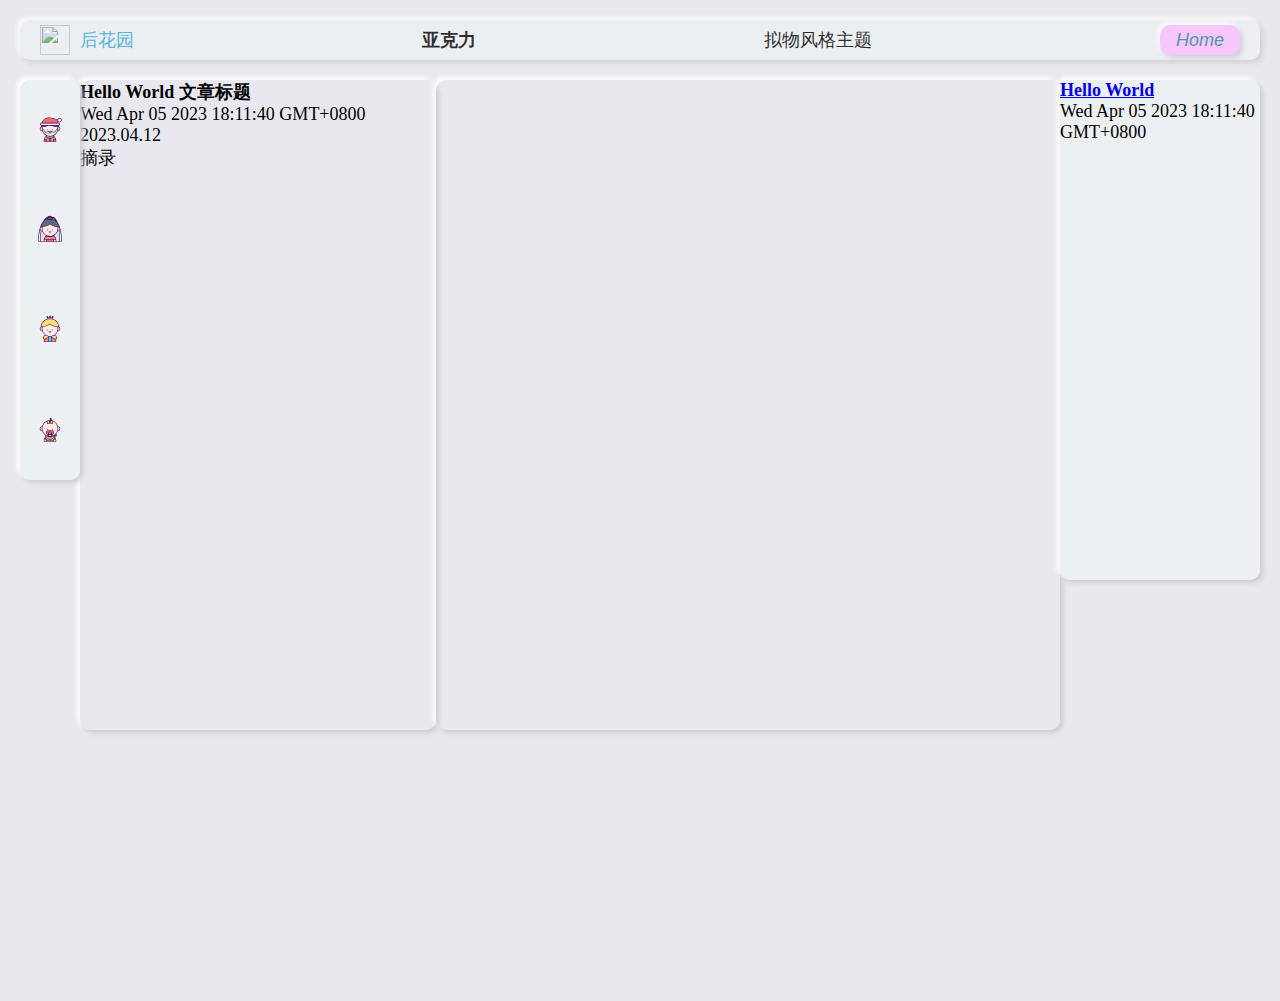
==== index.html @ 609e31d9 "Site updated: 2023-04-12 15:27:26" ====
<!--
 * @description:
-->
<!DOCTYPE html>
<html lang="en">

<head>
  <meta charset="UTF-8">
  <meta http-equiv="X-UA-Compatible" content="IE=edge">
  <meta name="viewport" content="width=device-width, initial-scale=1.0">
  <!-- <title>亚克力主页</title> -->
  <title>
    亚克力
  </title> <!-- 设置网页标题,使用博客配置文件的 title 选项 -->
  
<link rel="stylesheet" href="/blog/css/style.css">

    <!-- 引入style.css 样式表文件 -->
    <link rel="stylesheet" href="./css/style.css">
    <link rel="stylesheet" href="./css/animation.css">
    <link rel="shortcut icon" href="./joker.svg" type="image/x-icon">
<meta name="generator" content="Hexo 6.3.0"></head>

<body>
  <div class="content">
    <!-- 导航栏 begin -->
    <nav class="nav shadow">
      <div class="logo_area">
        <img class="logo" src="./img/joker.png" alt="">
        <div class="animate-text">后花园</div>
      </div>
      <h1>
        亚克力
      </h1> <!-- 博客标题,同样从 _config.yml 获取 -->
      <p>
        拟物风格主题
      </p> <!-- 博客描述,从 _config.yml 获取 -->
      <button class="btn shadow animate-click"><i class="h">H</i><i>ome</i></button>
    </nav>
    <!-- 导航栏 end -->

    <!-- 主体空间区 begin -->
    <div class="showspace">

      <!-- 左侧模块区 begin -->
      <section class="leftList">
        <ul class="model shadow">
          <li tabindex="1" class="animate-click">
            <img src="./img/圣诞老人.svg" alt="">
          </li>
          <li tabindex="2" class="animate-click">
            <img src="./img/新娘.svg" alt="">
          </li>
          <li tabindex="3" class="animate-click">
            <img src="./img/王子.svg" alt="">
          </li>
          <li tabindex="4" class="animate-click">
            <img src="./img/女婴儿.svg" alt="">
          </li>
        </ul>
      </section>
      <!-- 左侧模块区 end -->

      <!-- 左侧展示区 begin -->
      <section class="leftShow shadow">
        
          <h2>
            Hello World
              文章标题
          </h2>
          <span>
            Wed Apr 05 2023 18:11:40 GMT+0800
              2023.04.12
          </span>
          <p>
            
              摘录
          </p>
          
      </section>
      <!-- 左侧展示区 end -->

      <!-- 右侧展示区 begin -->
      <section class="rightShow shadow">

      </section>
      <!-- 右侧展示区 end -->

      <!-- 右侧模块区 begin -->
      <section class="rightList shadow">
        <div class="posts">
          
            <!-- 如果不存在文章,以下代码将不执行 -->
            
              <!-- 循环打印所有文章 -->
              <article>
                <h2><a href="2023/04/05/成功创建/">
                    Hello World
                  </a></h2> <!-- 文章标题和链接 -->
                <p class="info">
                  Wed Apr 05 2023 18:11:40 GMT+0800
                    <!-- 文章日期 -->
                </p>
                <p>
                  
                </p> <!-- 文章摘要 -->
              </article>
              
                
                    
        </div>
      </section>
      <!-- 右侧模块区 end -->

    </div>

    <!-- 主体空间区 end -->

  </div>

  <script>
    console.dir(document.querySelector(".btn"))
    document.querySelector(".btn").onclick = function () {
      console.log(1)
    }
  </script>
  <script src="./js/animation.js"></script>
  <script src="/blog/js/jquery-3.4.1.min.js"></script>
  <script src="/blog/fancybox/jquery.fancybox.min.js"></script>
  <script src="/blog/js/script.js"></script>
  
<script src="/blog/js/script.js"></script>

    <!-- 引入 script.js 脚本文件 -->
</body>
</body>

</html>
---- css/style.css ----
* {
  margin: 0;
  padding: 0;
  font-size: 18px;
}

html body {
  height: 100vh;
  background-color: #eae8ef;
  font-family: Yuanti SC;
}

ul {
  list-style: none;
}

img {
  width: 30px;
  height: 30px;
}

.content {
  box-sizing: border-box;
  width: 100%;
  height: 109vh;
}

.showspace {
  position: relative;
  margin-top: 20px;
  padding-left: 80px;
  padding-right: 220px;
  display: flex;
  align-items: center;
  justify-content: space-around;
}


.nav {
  margin: 20px;
  padding: 0 20px;
  height: 40px;
  line-height: 40px;
  border-radius: 10px;
  display: flex;
  justify-content: space-between;
  align-items: center;
  background-color: #ecf0f3;
  opacity: 0.8;
}

.logo_area {
  display: flex;
  justify-content: center;
  align-items: center;
  color: #35a9d3;
}

.logo {
  width: 30px;
  height: 30px;
  margin-right: 10px;
}

.btn {
  position: relative;
  width: 80px;
  height: 30px;
  border: 0;
  border-radius: 10px;
  outline: none;
  color: #2983a4;
  background-color: #ffc0fe;
  cursor: pointer;
}

.shadow {
  box-shadow: 3px 3px 5px #cbced1, -3px -3px 5px #fff;
}

.btn:active {
  background-color: #fff;
  margin-top: 0px;
  transition: .2s;
}

/* 左侧模块区 begin */
.leftList {
  position: absolute;
  left: 20px;
  top: 0;
}

.leftList .model {
  width: 60px;
  height: 400px;
  border-radius: 10px;
  /* background-color: #ecf0f3; */
  overflow: hidden;
}

.model li {
  height: 100px;
  display: flex;
  justify-content: center;
  align-items: center;
  background-color: #ecf0f3;
}

.model li img {
  width: 30px;
  height: 30px;
  transition: .5s;
}

.model li:focus {
  background-color: #70c5e3;
}

.model li:hover img {
  /* background-color: #70c5e3; */
  transform: scale(1.5);
  transition: .5s;
}

/* 左侧模块区 end */

/* 左侧展示区 begin */
.leftShow {
  border-radius: 10px;
  width: 400px;
  height: 650px;
}

/* 左侧展示区 end */

/* 右侧展示区 begin  */
.rightShow {
  border-radius: 10px;
  width: 700px;
  height: 650px;
}


/* 右侧展示区 end  */

/* 右侧模块区 begin  */
.rightList {
  position: absolute;
  width: 200px;
  height: 500px;
  border-radius: 10px;
  top: 0;
  right: 20px;
  background-color: #ecf0f3;
}



/* 右侧模块区 end */
---- css/animation.css ----
.animate-click {
  /* normal 状态 */
}

.animate-click:active {
  /* active 状态,添加动画类名 */
  animation: ripple 1s linear infinite;
}

.animate-click:not(:active) {
  /* 按钮松开后,过渡回 normal 状态,动画继续执行 */
  transition: ease .5s;
}

@keyframes ripple {
  0% {
    box-shadow: 0px 0px 0px 0px #fff;
  }

  50% {
    box-shadow: 0px 0px 20px 10px rgba(236, 183, 252, 0.5);
  }

  100% {
    box-shadow: 0px 0px 0px 0px #fff;
  }
}

.animate-text {
  display: inline-block;
  animation: sway 3s ease-in-out infinite;
}

@keyframes sway {
  0% {
    transform: rotate(0deg);
  }

  25% {
    transform: rotate(5deg);
  }

  50% {
    transform: rotate(-10deg);
  }

  75% {
    transform: rotate(5deg);
  }

  100% {
    transform: rotate(0deg);
  }
}
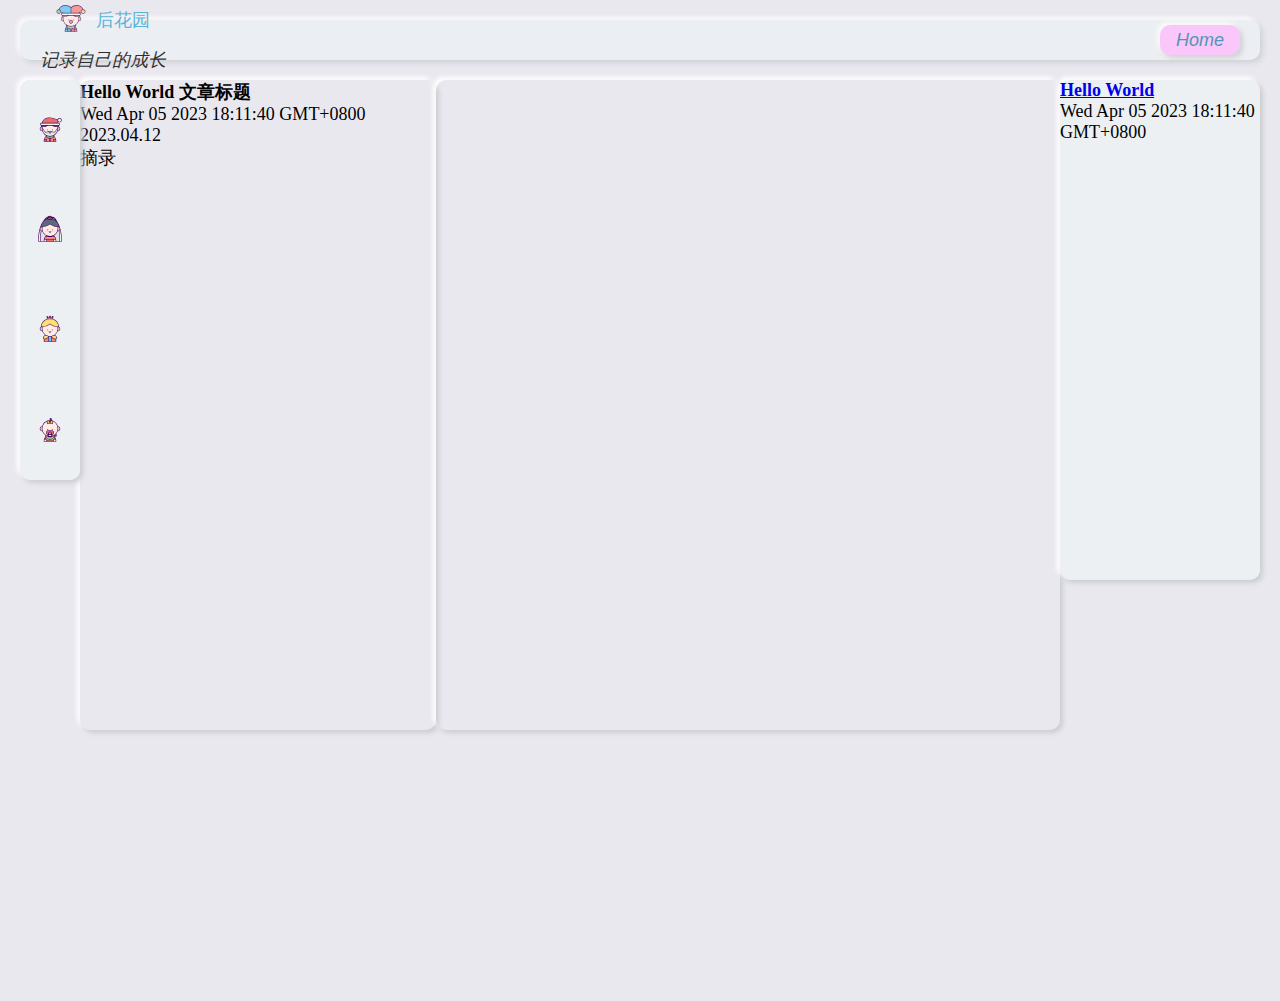
==== commit 102e363e: "Site updated: 2023-04-12 15:37:53" ====
--- a/index.html
+++ b/index.html
@@ -10,7 +10,7 @@
   <meta name="viewport" content="width=device-width, initial-scale=1.0">
   <!-- <title>亚克力主页</title> -->
   <title>
-    亚克力
+    后花园
   </title> <!-- 设置网页标题,使用博客配置文件的 title 选项 -->
   
 <link rel="stylesheet" href="/blog/css/style.css">
@@ -25,16 +25,18 @@
   <div class="content">
     <!-- 导航栏 begin -->
     <nav class="nav shadow">
-      <div class="logo_area">
-        <img class="logo" src="./img/joker.png" alt="">
-        <div class="animate-text">后花园</div>
+      <div>
+        <div class="logo_area">
+          <img class="logo" src="./img/joker.svg" alt="">
+          <!-- 博客标题,同样从 _config.yml 获取 -->
+          <div class="animate-text">
+            后花园
+          </div>
+        </div>
+        <i>
+          记录自己的成长
+        </i> <!-- 博客描述,从 _config.yml 获取 -->
       </div>
-      <h1>
-        亚克力
-      </h1> <!-- 博客标题,同样从 _config.yml 获取 -->
-      <p>
-        拟物风格主题
-      </p> <!-- 博客描述,从 _config.yml 获取 -->
       <button class="btn shadow animate-click"><i class="h">H</i><i>ome</i></button>
     </nav>
     <!-- 导航栏 end -->
@@ -124,10 +126,6 @@
       console.log(1)
     }
   </script>
-  <script src="./js/animation.js"></script>
-  <script src="/blog/js/jquery-3.4.1.min.js"></script>
-  <script src="/blog/fancybox/jquery.fancybox.min.js"></script>
-  <script src="/blog/js/script.js"></script>
   
 <script src="/blog/js/script.js"></script>
 
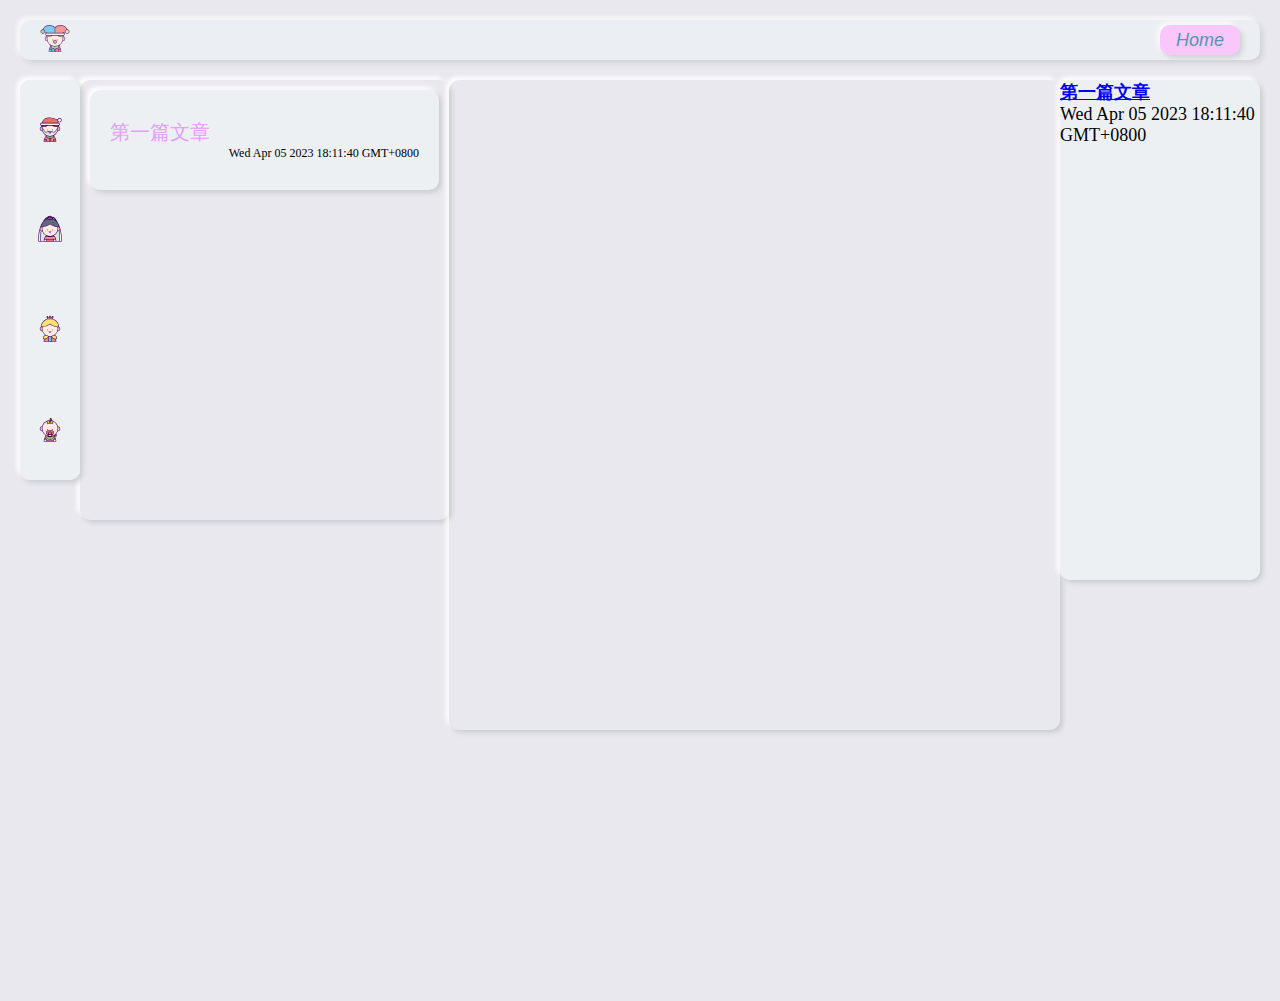
==== commit 19ca80b2: "Site updated: 2023-04-12 16:59:42" ====
--- a/index.html
+++ b/index.html
@@ -26,16 +26,18 @@
     <!-- 导航栏 begin -->
     <nav class="nav shadow">
       <div>
-        <div class="logo_area">
-          <img class="logo" src="./img/joker.svg" alt="">
-          <!-- 博客标题,同样从 _config.yml 获取 -->
-          <div class="animate-text">
-            后花园
+        <div class="blog_desc">
+          <div class="logo_area">
+            <img class="logo" src="./img/joker.svg" alt="">
+            <!-- 博客标题,同样从 _config.yml 获取 -->
+            <div class="animate-text blog_name">
+              <!-- 后花园 -->
+            </div>
           </div>
+          <i>
+            <!-- 记录自己的成长 -->
+          </i> <!-- 博客描述,从 _config.yml 获取 -->
         </div>
-        <i>
-          记录自己的成长
-        </i> <!-- 博客描述,从 _config.yml 获取 -->
       </div>
       <button class="btn shadow animate-click"><i class="h">H</i><i>ome</i></button>
     </nav>
@@ -66,18 +68,21 @@
       <!-- 左侧展示区 begin -->
       <section class="leftShow shadow">
         
-          <h2>
-            Hello World
-              文章标题
-          </h2>
-          <span>
-            Wed Apr 05 2023 18:11:40 GMT+0800
-              2023.04.12
-          </span>
-          <p>
-            
-              摘录
-          </p>
+          <!-- 单个文章简要渲染模板 -->
+          <div class="pageListTemplate shadow">
+            <div class="pageTitle">
+              <!-- 文章标题 -->
+              第一篇文章
+            </div>
+            <div class="pageDesc">
+              <!-- 摘录 -->
+              
+            </div>
+            <div class="pageTime">
+              <!-- 文章日期 -->
+              Wed Apr 05 2023 18:11:40 GMT+0800
+            </div>
+          </div>
           
       </section>
       <!-- 左侧展示区 end -->
@@ -97,7 +102,7 @@
               <!-- 循环打印所有文章 -->
               <article>
                 <h2><a href="2023/04/05/成功创建/">
-                    Hello World
+                    第一篇文章
                   </a></h2> <!-- 文章标题和链接 -->
                 <p class="info">
                   Wed Apr 05 2023 18:11:40 GMT+0800
--- a/css/style.css
+++ b/css/style.css
@@ -19,6 +19,62 @@
   height: 30px;
 }
 
+.shadow {
+  box-shadow: 3px 3px 5px #cbced1, -3px -3px 5px #fff;
+}
+
+/* 导航栏 begin */
+.nav {
+  margin: 20px;
+  padding: 0 20px;
+  height: 40px;
+  line-height: 40px;
+  border-radius: 10px;
+  display: flex;
+  justify-content: space-between;
+  align-items: center;
+  background-color: #ecf0f3;
+  opacity: 0.8;
+}
+
+.logo_area {
+  display: flex;
+  justify-content: center;
+  align-items: center;
+  margin-right: 30px;
+}
+
+.blog_name {
+  display: inline-block;
+  color: #35a9d3;
+}
+
+.blog_desc {
+  display: flex;
+  align-items: center;
+  justify-content: start;
+  color: #e39ef8;
+}
+
+.logo {
+  width: 30px;
+  height: 30px;
+  margin-right: 10px;
+}
+
+.btn {
+  position: relative;
+  width: 80px;
+  height: 30px;
+  border: 0;
+  border-radius: 10px;
+  outline: none;
+  color: #2983a4;
+  background-color: #ffc0fe;
+  cursor: pointer;
+}
+
+/* 导航栏 end */
 .content {
   box-sizing: border-box;
   width: 100%;
@@ -31,52 +87,11 @@
   padding-left: 80px;
   padding-right: 220px;
   display: flex;
-  align-items: center;
+  align-items: flex-start;
   justify-content: space-around;
 }
 
 
-.nav {
-  margin: 20px;
-  padding: 0 20px;
-  height: 40px;
-  line-height: 40px;
-  border-radius: 10px;
-  display: flex;
-  justify-content: space-between;
-  align-items: center;
-  background-color: #ecf0f3;
-  opacity: 0.8;
-}
-
-.logo_area {
-  display: flex;
-  justify-content: center;
-  align-items: center;
-  color: #35a9d3;
-}
-
-.logo {
-  width: 30px;
-  height: 30px;
-  margin-right: 10px;
-}
-
-.btn {
-  position: relative;
-  width: 80px;
-  height: 30px;
-  border: 0;
-  border-radius: 10px;
-  outline: none;
-  color: #2983a4;
-  background-color: #ffc0fe;
-  cursor: pointer;
-}
-
-.shadow {
-  box-shadow: 3px 3px 5px #cbced1, -3px -3px 5px #fff;
-}
 
 .btn:active {
   background-color: #fff;
@@ -129,8 +144,50 @@
 .leftShow {
   border-radius: 10px;
   width: 400px;
-  height: 650px;
-}
+  min-height: 420px;
+  padding: 10px;
+}
+
+.pageListTemplate {
+  display: flex;
+  flex-direction: column;
+  align-items: flex-start;
+  justify-content: center;
+  padding: 0 20px;
+  background-color: #ecf0f3;
+  height: 100px;
+  border-radius: 10px;
+  transition: .3s;
+  box-sizing: border-box;
+  margin-bottom: 5px;
+}
+
+.pageListTemplate:last-child {
+  margin-bottom: 0;
+}
+
+.pageTitle {
+  font-size: 20px;
+  color: #e39ef8;
+}
+
+.pageDesc {
+  font-size: 14px;
+}
+
+.pageTime {
+  width: 100%;
+  font-size: 12px;
+  text-align: right;
+}
+
+.pageListTemplate:hover {
+  transition: .3s;
+  transform: scale(1.1);
+}
+
+
+
 
 /* 左侧展示区 end */
 
@@ -139,7 +196,9 @@
   border-radius: 10px;
   width: 700px;
   height: 650px;
-}
+  overflow: hidden;
+}
+
 
 
 /* 右侧展示区 end  */
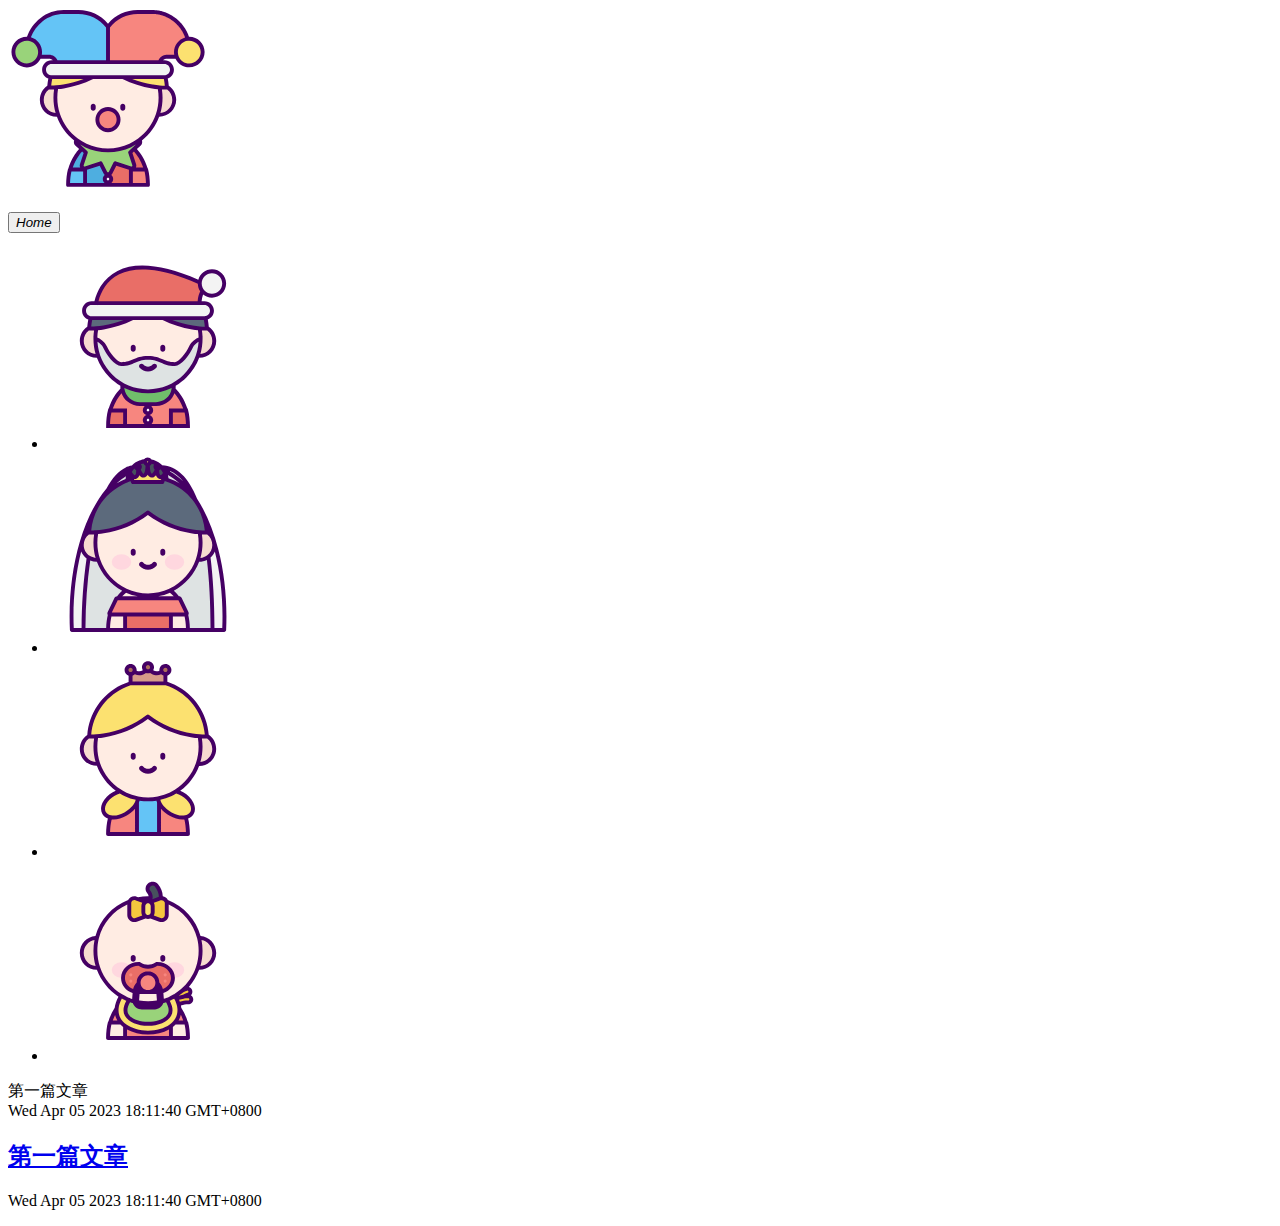
==== commit 4669e28b: "Site updated: 2023-04-12 17:10:31" ====
--- a/index.html
+++ b/index.html
@@ -8,16 +8,16 @@
   <meta charset="UTF-8">
   <meta http-equiv="X-UA-Compatible" content="IE=edge">
   <meta name="viewport" content="width=device-width, initial-scale=1.0">
-  <!-- <title>亚克力主页</title> -->
+  <!-- 设置网页标题,使用博客配置文件的 title 选项 -->
   <title>
     后花园
-  </title> <!-- 设置网页标题,使用博客配置文件的 title 选项 -->
+  </title>
+  <!-- 引入style.css 样式表文件 -->
   
 <link rel="stylesheet" href="/blog/css/style.css">
 
-    <!-- 引入style.css 样式表文件 -->
-    <link rel="stylesheet" href="./css/style.css">
-    <link rel="stylesheet" href="./css/animation.css">
+    <!-- <link rel="stylesheet" href="./css/style.css">
+    <link rel="stylesheet" href="./css/animation.css"> -->
     <link rel="shortcut icon" href="./joker.svg" type="image/x-icon">
 <meta name="generator" content="Hexo 6.3.0"></head>
 
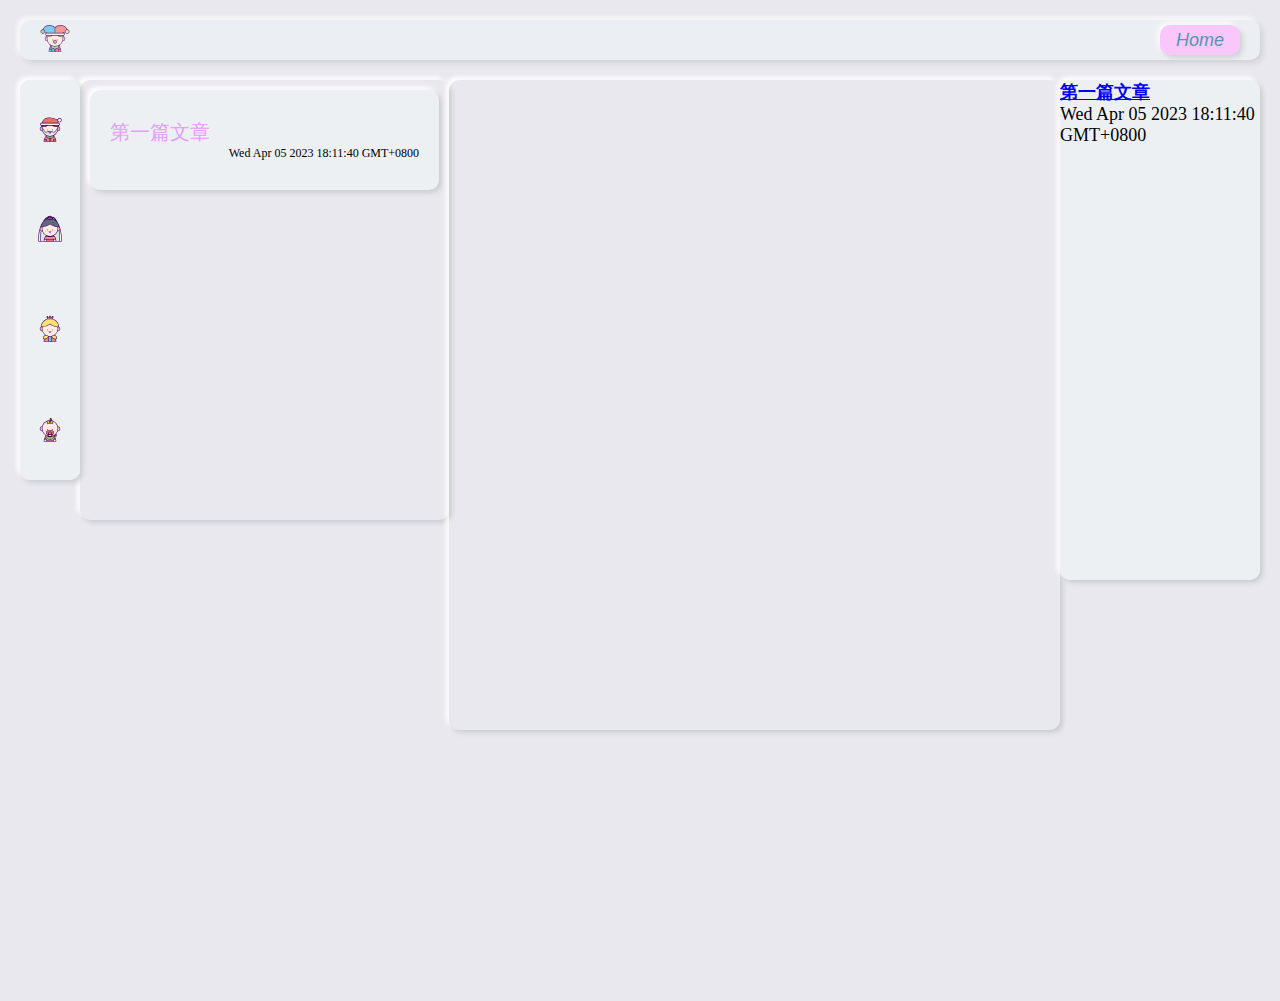
==== commit 93369077: "Site updated: 2023-04-12 19:22:46" ====
--- a/index.html
+++ b/index.html
@@ -13,31 +13,29 @@
     后花园
   </title>
   <!-- 引入style.css 样式表文件 -->
-  
+  <!-- 
 <link rel="stylesheet" href="/blog/css/style.css">
-
-    <!-- <link rel="stylesheet" href="./css/style.css">
-    <link rel="stylesheet" href="./css/animation.css"> -->
-    <link rel="shortcut icon" href="./joker.svg" type="image/x-icon">
+ -->
+  <link rel="stylesheet" href="./css/style.css">
+  <link rel="stylesheet" href="./css/animation.css">
+  <link rel="shortcut icon" href="./img/joker.svg" type="image/x-icon">
 <meta name="generator" content="Hexo 6.3.0"></head>
 
 <body>
   <div class="content">
     <!-- 导航栏 begin -->
     <nav class="nav shadow">
-      <div>
-        <div class="blog_desc">
-          <div class="logo_area">
-            <img class="logo" src="./img/joker.svg" alt="">
-            <!-- 博客标题,同样从 _config.yml 获取 -->
-            <div class="animate-text blog_name">
-              <!-- 后花园 -->
-            </div>
+      <div class="blog_desc">
+        <div class="logo_area">
+          <img class="logo" src="./img/joker.svg" alt="">
+          <!-- 博客标题,同样从 _config.yml 获取 -->
+          <div class="animate-text blog_name">
+            <!-- 后花园 -->
           </div>
-          <i>
-            <!-- 记录自己的成长 -->
-          </i> <!-- 博客描述,从 _config.yml 获取 -->
         </div>
+        <i>
+          <!-- 记录自己的成长 -->
+        </i> <!-- 博客描述,从 _config.yml 获取 -->
       </div>
       <button class="btn shadow animate-click"><i class="h">H</i><i>ome</i></button>
     </nav>
--- a/css/style.css
+++ b/css/style.css
@@ -1,3 +1,5 @@
+@import "./animation.css";
+
 * {
   margin: 0;
   padding: 0;
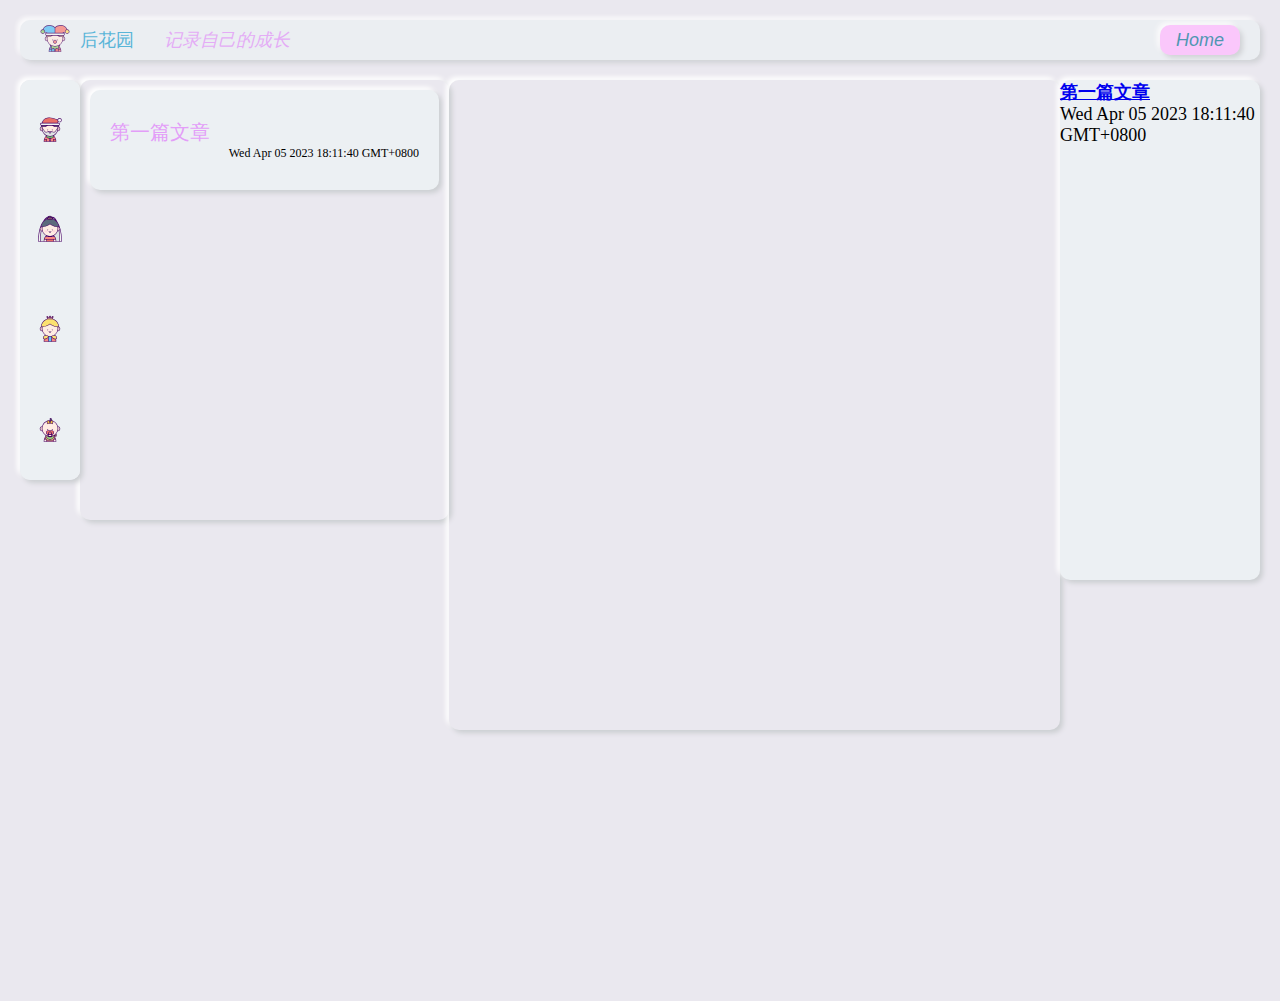
==== commit 2ebb347f: "Site updated: 2023-04-12 19:30:41" ====
--- a/index.html
+++ b/index.html
@@ -30,11 +30,11 @@
           <img class="logo" src="./img/joker.svg" alt="">
           <!-- 博客标题,同样从 _config.yml 获取 -->
           <div class="animate-text blog_name">
-            <!-- 后花园 -->
+            后花园
           </div>
         </div>
         <i>
-          <!-- 记录自己的成长 -->
+          记录自己的成长
         </i> <!-- 博客描述,从 _config.yml 获取 -->
       </div>
       <button class="btn shadow animate-click"><i class="h">H</i><i>ome</i></button>
--- a/css/style.css
+++ b/css/style.css
@@ -74,6 +74,12 @@
   color: #2983a4;
   background-color: #ffc0fe;
   cursor: pointer;
+  transition: .2s;
+}
+
+.btn:hover {
+  transform: scale(1.2);
+  transition: .2s;
 }
 
 /* 导航栏 end */
@@ -122,6 +128,7 @@
   justify-content: center;
   align-items: center;
   background-color: #ecf0f3;
+  cursor: pointer;
 }
 
 .model li img {
@@ -162,6 +169,7 @@
   transition: .3s;
   box-sizing: border-box;
   margin-bottom: 5px;
+  cursor: pointer;
 }
 
 .pageListTemplate:last-child {
